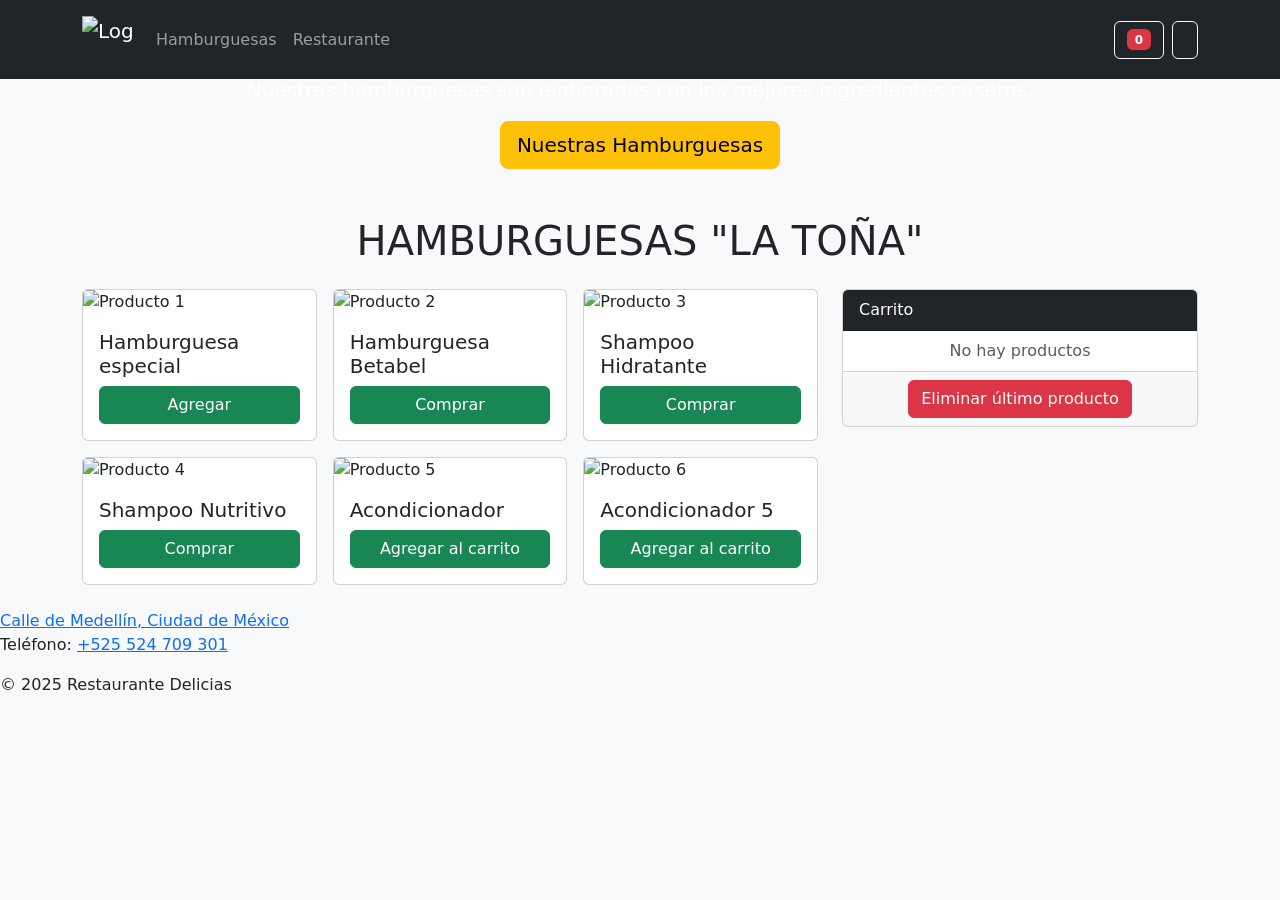
==== carrito1.html @ 95b33377 "Add files via upload" ====
<!DOCTYPE html>
<html lang="es">
<head>

  <meta charset="UTF-8">
  <meta name="viewport" content="width=device-width, initial-scale=1.0">
  <title>Hamburguesas la Toña</title>
  <link href="https://cdn.jsdelivr.net/npm/bootstrap@5.3.2/dist/css/bootstrap.min.css" rel="stylesheet">
  <link rel="stylesheet" href="css/stylecarrito.css">

</head>

<body class="bg-light">

 <!-- Barra de Navegación -->
<nav class="navbar navbar-expand-lg navbar-dark bg-dark fixed-top">
 <div class="container">
   <a class="navbar-brand" href="#">
<img src="img/logo.JPG" alt="Logo" width="50" height="50" class="d-inline-block align-text-top">
</a>

<!--Boton para crear el offcanva cuando se cambia el tamaño de la pantalla-->
<button class="navbar-toggler" type="button" data-bs-toggle="collapse" data-bs-target="#navbarNav">
<span class="navbar-toggler-icon"></span>
</button>
<!--Header de productos, y contacto, es para navegar dentro de la página -->

<div class="collapse navbar-collapse" id="navbarNav">
<ul class="navbar-nav me-auto">
 <li class="nav-item">
 <a class="nav-link" href="#hamburguesas">Hamburguesas</a>
 </li>
 <li class="nav-item">
 <a class="nav-link" href="#Restaurante">Restaurante</a>
</li>
 </ul>

<!-- Botones del carrito y menú -->
<div class="d-flex">
<button class="btn btn-outline-light me-2" data-bs-toggle="offcanvas" data-bs-target="#offcanvasCarrito">
<i class="fas fa-shopping-cart"></i>
<span class="badge bg-danger" id="contador-carrito">0</span>
 </button>

<button class="btn btn-outline-light" data-bs-toggle="offcanvas" data-bs-target="#offcanvasMenu">
 <i class="fas fa-bars"></i>
</button>
 </div>
 </div>
</div>
</nav>
<!-- Fin Barra de Navegación -->

<!-- HERO -->
<section class="hero text-white text-center d-flex align-items-center justify-content-center mb-4" id="hero1">
 <div class="container">
   <h1 class="display-4">Encuentra la hamburguesa perfecta</h1>
<p class="lead">Nuestras hamburguesas son elaboradas con los mejores ingredientes caseros.</p>
</p>
 <a href="#productos" class="btn btn-warning btn-lg">Nuestras Hamburguesas</a>
 </div>
</section>

<!-- Fin HERO -->

 <!-- CONTENEDOR DE PRODUCTOS -->
<div class="container py-4" id="productos">
    <h1 class="text-center mb-4">HAMBURGUESAS "LA TOÑA"</h1>

    <div class="row">
        <!-- Productos -->
        <div class="col-md-8">
            <div class="row g-3">
                <!-- Card Producto 1 -->
                <div class="col-md-4">
                    <div class="card">
                        <img src="img/h_especial.jpg" class="card-img-top" alt="Producto 1">
                        <div class="card-body">
                            <h5 class="card-title">Hamburguesa especial</h5>
                            <button class="btn btn-success w-100" onclick="agregarProducto('Hamburguesa especial')">Agregar</button>
                        </div>
                    </div>
                </div>
                <!-- Card Producto 2 -->
                <div class="col-md-4">
                    <div class="card">
                        <img src="img/remolacha_hamburger.jpg" class="card-img-top" alt="Producto 2">
                        <div class="card-body">
                            <h5 class="card-title">Hamburguesa Betabel</h5>
                            <button class="btn btn-success w-100" onclick="agregarProducto('Hamburguesa Betabel')">Comprar</button>
                        </div>
                    </div>
                </div>
                <!-- Card Producto 3 -->
                <div class="col-md-4">
                    <div class="card">
                        <img src="img/shampoo3.jpg" class="card-img-top" alt="Producto 3">
                        <div class="card-body">
                            <h5 class="card-title">Shampoo Hidratante</h5>
                            <button class="btn btn-success w-100" onclick="agregarProducto('Shampoo Hidratante')">Comprar</button>
                        </div>
                    </div>
                </div>
                <!-- Card Producto 4 -->
                <div class="col-md-4">
                    <div class="card">
                        <img src="img/shampoo4.jpg" class="card-img-top" alt="Producto 4">
                        <div class="card-body">
                            <h5 class="card-title">Shampoo Nutritivo</h5>
                            <button class="btn btn-success w-100" onclick="agregarProducto('Shampoo Nutritivo')">Comprar</button>
                        </div>
                    </div>
                </div>
                <!-- Card Producto 5 -->
                <div class="col-md-4">
                    <div class="card">
                        <img src="img/shampoo5.jpg" class="card-img-top" alt="Producto 5">
                        <div class="card-body">
                            <h5 class="card-title">Acondicionador</h5>
                            <button class="btn btn-success w-100" onclick="agregarProducto('Acondicionador')">Agregar al carrito</button>
                        </div>
                    </div>
                </div>
                <!-- Card Producto 6 -->
                <div class="col-md-4">
                    <div class="card">
                        <img src="img/shampoo5.jpg" class="card-img-top" alt="Producto 6">
                        <div class="card-body">
                            <h5 class="card-title">Acondicionador 5</h5>
                            <button class="btn btn-success w-100" onclick="agregarProducto('Acondicionador 6')">Agregar al carrito</button>
                        </div>
                    </div>
                </div>
            </div>
        </div>

        <!-- Carrito -->
        <div class="col-md-4">
            <div class="card" id="carritocard">
                <div class="card-header bg-dark text-white">Carrito</div>
                <ul class="list-group list-group-flush" id="lista-carrito">
                    <li class="list-group-item text-muted text-center">No hay productos</li>
                </ul>
                <div class="card-footer text-center">
                    <button class="btn btn-danger" onclick="eliminarProducto()">Eliminar último producto</button>
                </div>
            </div>
        </div>
    </div>
</div>
<!-- OFFCANVAS MENÚ -->
<div class="offcanvas offcanvas-start" tabindex="-1" id="offcanvasMenu" aria-labelledby="offcanvasMenuLabel">
<div class="offcanvas-header">
<h5 class="offcanvas-title" id="offcanvasMenuLabel">Menú</h5>
<button type="button" class="btn-close text-reset" data-bs-dismiss="offcanvas" aria-label="Cerrar"></button>
</div>
<div class="offcanvas-body">
<ul class="list-unstyled">
<li><a href="#" class="nav-link">Inicio</a></li>
<li><a href="#" class="nav-link">Productos</a></li>
<li><a href="#" class="nav-link">Contacto</a></li>
</ul>
</div>
</div>
<!-- OFFCANVAS CARRITO -->
<div class="offcanvas offcanvas-end" tabindex="-1" id="offcanvasCarrito" aria-labelledby="offcanvasCarritoLabel">
<div class="offcanvas-header">
<h5 class="offcanvas-title" id="offcanvasCarritoLabel">Tu Carrito</h5>
<button type="button" class="btn-close text-reset" data-bs-dismiss="offcanvas" aria-label="Cerrar"></button>
</div>
<div class="offcanvas-body">
<ul class="list-group" id="lista-carrito-offcanvas">
<li class="list-group-item text-muted text-center">No hay productos</li>
</ul>
<div class="mt-3 text-center">
<button class="btn btn-danger" onclick="eliminarProducto()">Eliminar último producto</button>
</div>
</div>
</div>
<footer id="contacto" class="footer">
<div class="footer-content">
<!--
<footer>: Pie de página con información de contacto, copyright, etc.
- Puede usarse también al final de <article> o <section>.
-->
<address>
<!--
<address>: Información de contacto (física, email, teléfono).
- Los navegadores/SEO lo asocian a datos de ubicación.
-->
<a href="https://maps.app.goo.gl/dNE5pY73eexW3Dqc8" target="_blank" rel="noreference noopener">Calle de Medellín, Ciudad de México </a>
<br>
Teléfono: <a href="tel:+525524709301">+525 524 709 301</a>
<!-- 
`href="tel:+123456789"`: Enlace para llamar desde móviles.
-->
</address>
<!-- Copyright -->
<p class="copyright">&copy; 2025 Restaurante Delicias</p>
<!-- Redes sociales -->
<div class="social">
<a href="#" aria-label="Facebook">
<i class="fab fa-facebook"></i>
</a>
<a href="#" aria-label="Instagram">
<i class="fab fa-instagram"></i>
</a>
<a href="https://www.linkedin.com/in/yuritsa-paez-a85920121/" aria-label="LinkedIn">
<i class="fab fa-linkedin"></i>
</a>
</div>
</div>
</footer>
<!--Aquí poner la referencia del script del JS-->
<script src="js/carrito.js"></script>
</body>
</html>
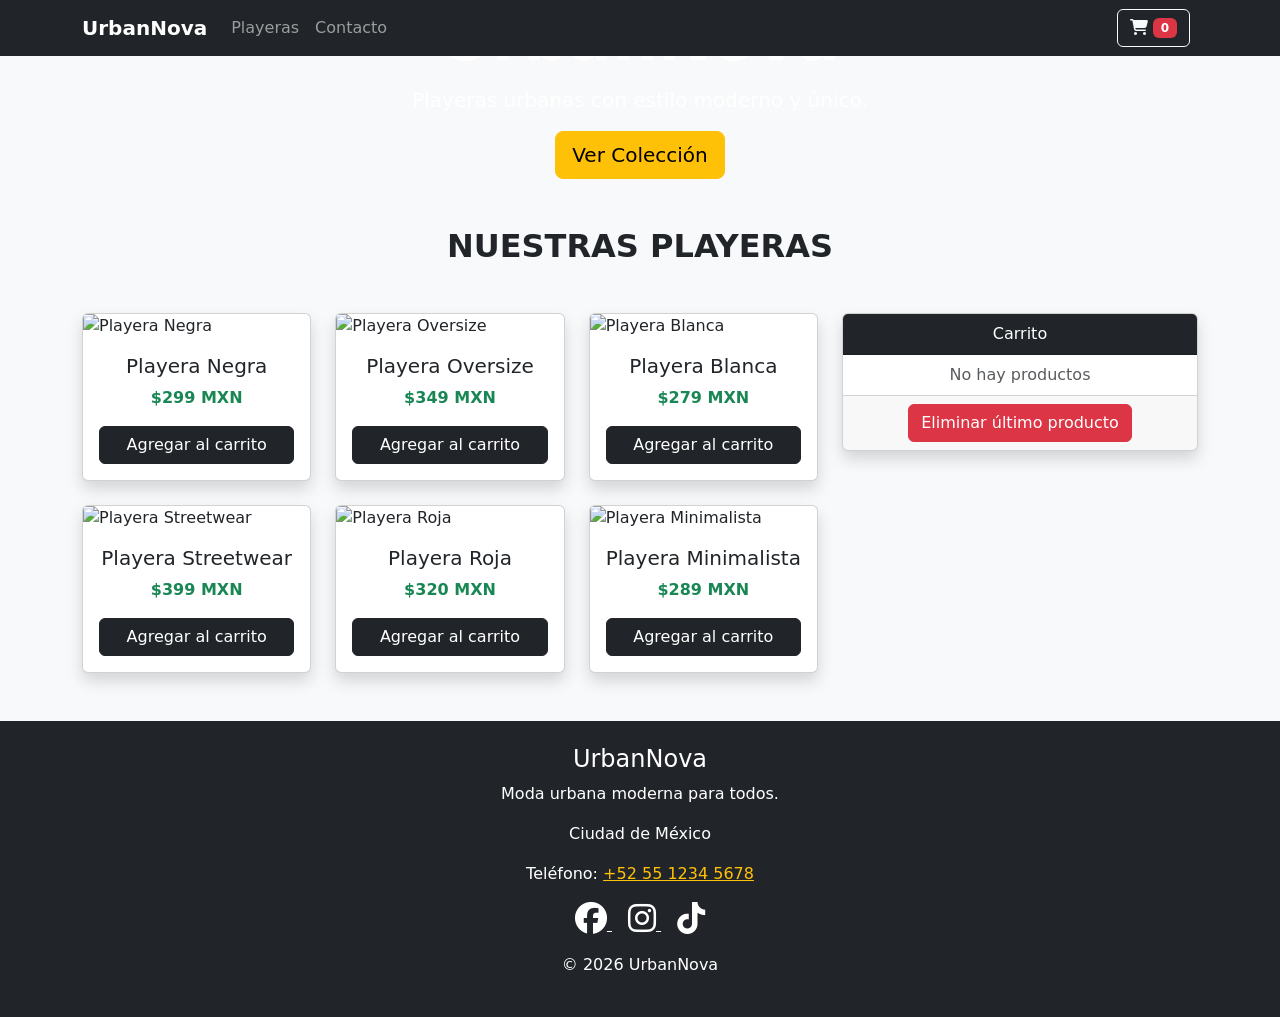
==== commit 24e0d226: "Update carrito1.html" ====
--- a/carrito1.html
+++ b/carrito1.html
@@ -4,215 +4,390 @@
 
   <meta charset="UTF-8">
   <meta name="viewport" content="width=device-width, initial-scale=1.0">
-  <title>Hamburguesas la Toña</title>
+  <title>UrbanNova | Tienda de Playeras</title>
+
+  <!-- Bootstrap -->
   <link href="https://cdn.jsdelivr.net/npm/bootstrap@5.3.2/dist/css/bootstrap.min.css" rel="stylesheet">
-  <link rel="stylesheet" href="css/stylecarrito.css">
+
+  <!-- Font Awesome -->
+  <link rel="stylesheet" href="https://cdnjs.cloudflare.com/ajax/libs/font-awesome/6.5.1/css/all.min.css">
+
+  <!-- CSS -->
+  <link rel="stylesheet" href="css/style.css">
 
 </head>
 
 <body class="bg-light">
 
- <!-- Barra de Navegación -->
+<!-- NAVBAR -->
 <nav class="navbar navbar-expand-lg navbar-dark bg-dark fixed-top">
- <div class="container">
-   <a class="navbar-brand" href="#">
-<img src="img/logo.JPG" alt="Logo" width="50" height="50" class="d-inline-block align-text-top">
-</a>
-
-<!--Boton para crear el offcanva cuando se cambia el tamaño de la pantalla-->
-<button class="navbar-toggler" type="button" data-bs-toggle="collapse" data-bs-target="#navbarNav">
-<span class="navbar-toggler-icon"></span>
-</button>
-<!--Header de productos, y contacto, es para navegar dentro de la página -->
-
-<div class="collapse navbar-collapse" id="navbarNav">
-<ul class="navbar-nav me-auto">
- <li class="nav-item">
- <a class="nav-link" href="#hamburguesas">Hamburguesas</a>
- </li>
- <li class="nav-item">
- <a class="nav-link" href="#Restaurante">Restaurante</a>
-</li>
- </ul>
-
-<!-- Botones del carrito y menú -->
-<div class="d-flex">
-<button class="btn btn-outline-light me-2" data-bs-toggle="offcanvas" data-bs-target="#offcanvasCarrito">
-<i class="fas fa-shopping-cart"></i>
-<span class="badge bg-danger" id="contador-carrito">0</span>
- </button>
-
-<button class="btn btn-outline-light" data-bs-toggle="offcanvas" data-bs-target="#offcanvasMenu">
- <i class="fas fa-bars"></i>
-</button>
- </div>
- </div>
+  <div class="container">
+
+    <a class="navbar-brand fw-bold" href="#">
+      UrbanNova
+    </a>
+
+    <!-- Botón responsive -->
+    <button class="navbar-toggler" type="button" data-bs-toggle="collapse" data-bs-target="#navbarNav">
+      <span class="navbar-toggler-icon"></span>
+    </button>
+
+    <!-- Menú -->
+    <div class="collapse navbar-collapse" id="navbarNav">
+
+      <ul class="navbar-nav me-auto">
+
+        <li class="nav-item">
+          <a class="nav-link" href="#playeras">Playeras</a>
+        </li>
+
+        <li class="nav-item">
+          <a class="nav-link" href="#contacto">Contacto</a>
+        </li>
+
+      </ul>
+
+      <!-- Botón carrito -->
+      <div class="d-flex">
+
+        <button class="btn btn-outline-light me-2"
+          data-bs-toggle="offcanvas"
+          data-bs-target="#offcanvasCarrito">
+
+          <i class="fas fa-shopping-cart"></i>
+
+          <span class="badge bg-danger" id="contador-carrito">0</span>
+
+        </button>
+
+      </div>
+
+    </div>
+  </div>
+</nav>
+
+<!-- HERO -->
+<section class="hero text-white text-center d-flex align-items-center justify-content-center">
+
+  <div class="container">
+
+    <h1 class="display-3 fw-bold">UrbanNova</h1>
+
+    <p class="lead">
+      Playeras urbanas con estilo moderno y único.
+    </p>
+
+    <a href="#playeras" class="btn btn-warning btn-lg">
+      Ver Colección
+    </a>
+
+  </div>
+
+</section>
+
+<!-- PRODUCTOS -->
+<div class="container py-5" id="playeras">
+
+  <h2 class="text-center mb-5 fw-bold">
+    NUESTRAS PLAYERAS
+  </h2>
+
+  <div class="row">
+
+    <!-- PRODUCTOS -->
+    <div class="col-md-8">
+
+      <div class="row g-4">
+
+        <!-- Producto 1 -->
+        <div class="col-md-4">
+
+          <div class="card shadow">
+
+            <img src="img/playera1.jpg" class="card-img-top" alt="Playera Negra">
+
+            <div class="card-body text-center">
+
+              <h5 class="card-title">
+                Playera Negra
+              </h5>
+
+              <p class="text-success fw-bold">
+                $299 MXN
+              </p>
+
+              <button class="btn btn-dark w-100"
+                onclick="agregarProducto('Playera Negra')">
+
+                Agregar al carrito
+
+              </button>
+
+            </div>
+          </div>
+        </div>
+
+        <!-- Producto 2 -->
+        <div class="col-md-4">
+
+          <div class="card shadow">
+
+            <img src="img/playera2.jpg" class="card-img-top" alt="Playera Oversize">
+
+            <div class="card-body text-center">
+
+              <h5 class="card-title">
+                Playera Oversize
+              </h5>
+
+              <p class="text-success fw-bold">
+                $349 MXN
+              </p>
+
+              <button class="btn btn-dark w-100"
+                onclick="agregarProducto('Playera Oversize')">
+
+                Agregar al carrito
+
+              </button>
+
+            </div>
+          </div>
+        </div>
+
+        <!-- Producto 3 -->
+        <div class="col-md-4">
+
+          <div class="card shadow">
+
+            <img src="img/playera3.jpg" class="card-img-top" alt="Playera Blanca">
+
+            <div class="card-body text-center">
+
+              <h5 class="card-title">
+                Playera Blanca
+              </h5>
+
+              <p class="text-success fw-bold">
+                $279 MXN
+              </p>
+
+              <button class="btn btn-dark w-100"
+                onclick="agregarProducto('Playera Blanca')">
+
+                Agregar al carrito
+
+              </button>
+
+            </div>
+          </div>
+        </div>
+
+        <!-- Producto 4 -->
+        <div class="col-md-4">
+
+          <div class="card shadow">
+
+            <img src="img/playera4.jpg" class="card-img-top" alt="Playera Streetwear">
+
+            <div class="card-body text-center">
+
+              <h5 class="card-title">
+                Playera Streetwear
+              </h5>
+
+              <p class="text-success fw-bold">
+                $399 MXN
+              </p>
+
+              <button class="btn btn-dark w-100"
+                onclick="agregarProducto('Playera Streetwear')">
+
+                Agregar al carrito
+
+              </button>
+
+            </div>
+          </div>
+        </div>
+
+        <!-- Producto 5 -->
+        <div class="col-md-4">
+
+          <div class="card shadow">
+
+            <img src="img/playera5.jpg" class="card-img-top" alt="Playera Roja">
+
+            <div class="card-body text-center">
+
+              <h5 class="card-title">
+                Playera Roja
+              </h5>
+
+              <p class="text-success fw-bold">
+                $320 MXN
+              </p>
+
+              <button class="btn btn-dark w-100"
+                onclick="agregarProducto('Playera Roja')">
+
+                Agregar al carrito
+
+              </button>
+
+            </div>
+          </div>
+        </div>
+
+        <!-- Producto 6 -->
+        <div class="col-md-4">
+
+          <div class="card shadow">
+
+            <img src="img/playera6.jpg" class="card-img-top" alt="Playera Minimalista">
+
+            <div class="card-body text-center">
+
+              <h5 class="card-title">
+                Playera Minimalista
+              </h5>
+
+              <p class="text-success fw-bold">
+                $289 MXN
+              </p>
+
+              <button class="btn btn-dark w-100"
+                onclick="agregarProducto('Playera Minimalista')">
+
+                Agregar al carrito
+
+              </button>
+
+            </div>
+          </div>
+        </div>
+
+      </div>
+    </div>
+
+    <!-- CARRITO -->
+    <div class="col-md-4">
+
+      <div class="card shadow">
+
+        <div class="card-header bg-dark text-white text-center">
+          Carrito
+        </div>
+
+        <ul class="list-group list-group-flush" id="lista-carrito">
+
+          <li class="list-group-item text-muted text-center">
+            No hay productos
+          </li>
+
+        </ul>
+
+        <div class="card-footer text-center">
+
+          <button class="btn btn-danger"
+            onclick="eliminarProducto()">
+
+            Eliminar último producto
+
+          </button>
+
+        </div>
+
+      </div>
+
+    </div>
+
+  </div>
 </div>
-</nav>
-<!-- Fin Barra de Navegación -->
-
-<!-- HERO -->
-<section class="hero text-white text-center d-flex align-items-center justify-content-center mb-4" id="hero1">
- <div class="container">
-   <h1 class="display-4">Encuentra la hamburguesa perfecta</h1>
-<p class="lead">Nuestras hamburguesas son elaboradas con los mejores ingredientes caseros.</p>
-</p>
- <a href="#productos" class="btn btn-warning btn-lg">Nuestras Hamburguesas</a>
- </div>
-</section>
-
-<!-- Fin HERO -->
-
- <!-- CONTENEDOR DE PRODUCTOS -->
-<div class="container py-4" id="productos">
-    <h1 class="text-center mb-4">HAMBURGUESAS "LA TOÑA"</h1>
-
-    <div class="row">
-        <!-- Productos -->
-        <div class="col-md-8">
-            <div class="row g-3">
-                <!-- Card Producto 1 -->
-                <div class="col-md-4">
-                    <div class="card">
-                        <img src="img/h_especial.jpg" class="card-img-top" alt="Producto 1">
-                        <div class="card-body">
-                            <h5 class="card-title">Hamburguesa especial</h5>
-                            <button class="btn btn-success w-100" onclick="agregarProducto('Hamburguesa especial')">Agregar</button>
-                        </div>
-                    </div>
-                </div>
-                <!-- Card Producto 2 -->
-                <div class="col-md-4">
-                    <div class="card">
-                        <img src="img/remolacha_hamburger.jpg" class="card-img-top" alt="Producto 2">
-                        <div class="card-body">
-                            <h5 class="card-title">Hamburguesa Betabel</h5>
-                            <button class="btn btn-success w-100" onclick="agregarProducto('Hamburguesa Betabel')">Comprar</button>
-                        </div>
-                    </div>
-                </div>
-                <!-- Card Producto 3 -->
-                <div class="col-md-4">
-                    <div class="card">
-                        <img src="img/shampoo3.jpg" class="card-img-top" alt="Producto 3">
-                        <div class="card-body">
-                            <h5 class="card-title">Shampoo Hidratante</h5>
-                            <button class="btn btn-success w-100" onclick="agregarProducto('Shampoo Hidratante')">Comprar</button>
-                        </div>
-                    </div>
-                </div>
-                <!-- Card Producto 4 -->
-                <div class="col-md-4">
-                    <div class="card">
-                        <img src="img/shampoo4.jpg" class="card-img-top" alt="Producto 4">
-                        <div class="card-body">
-                            <h5 class="card-title">Shampoo Nutritivo</h5>
-                            <button class="btn btn-success w-100" onclick="agregarProducto('Shampoo Nutritivo')">Comprar</button>
-                        </div>
-                    </div>
-                </div>
-                <!-- Card Producto 5 -->
-                <div class="col-md-4">
-                    <div class="card">
-                        <img src="img/shampoo5.jpg" class="card-img-top" alt="Producto 5">
-                        <div class="card-body">
-                            <h5 class="card-title">Acondicionador</h5>
-                            <button class="btn btn-success w-100" onclick="agregarProducto('Acondicionador')">Agregar al carrito</button>
-                        </div>
-                    </div>
-                </div>
-                <!-- Card Producto 6 -->
-                <div class="col-md-4">
-                    <div class="card">
-                        <img src="img/shampoo5.jpg" class="card-img-top" alt="Producto 6">
-                        <div class="card-body">
-                            <h5 class="card-title">Acondicionador 5</h5>
-                            <button class="btn btn-success w-100" onclick="agregarProducto('Acondicionador 6')">Agregar al carrito</button>
-                        </div>
-                    </div>
-                </div>
-            </div>
-        </div>
-
-        <!-- Carrito -->
-        <div class="col-md-4">
-            <div class="card" id="carritocard">
-                <div class="card-header bg-dark text-white">Carrito</div>
-                <ul class="list-group list-group-flush" id="lista-carrito">
-                    <li class="list-group-item text-muted text-center">No hay productos</li>
-                </ul>
-                <div class="card-footer text-center">
-                    <button class="btn btn-danger" onclick="eliminarProducto()">Eliminar último producto</button>
-                </div>
-            </div>
-        </div>
+
+<!-- OFFCANVAS CARRITO -->
+<div class="offcanvas offcanvas-end"
+  tabindex="-1"
+  id="offcanvasCarrito">
+
+  <div class="offcanvas-header">
+
+    <h5 class="offcanvas-title">
+      Tu Carrito
+    </h5>
+
+    <button type="button"
+      class="btn-close"
+      data-bs-dismiss="offcanvas">
+    </button>
+
+  </div>
+
+  <div class="offcanvas-body">
+
+    <ul class="list-group" id="lista-carrito-offcanvas">
+
+      <li class="list-group-item text-muted text-center">
+        No hay productos
+      </li>
+
+    </ul>
+
+  </div>
+</div>
+
+<!-- FOOTER -->
+<footer id="contacto" class="bg-dark text-white text-center py-4">
+
+  <div class="container">
+
+    <h4>UrbanNova</h4>
+
+    <p>
+      Moda urbana moderna para todos.
+    </p>
+
+    <p>
+      Ciudad de México
+    </p>
+
+    <p>
+      Teléfono:
+      <a href="tel:+525512345678" class="text-warning">
+        +52 55 1234 5678
+      </a>
+    </p>
+
+    <!-- Redes -->
+    <div class="social">
+
+      <a href="#" class="text-white me-3">
+        <i class="fab fa-facebook fa-2x"></i>
+      </a>
+
+      <a href="#" class="text-white me-3">
+        <i class="fab fa-instagram fa-2x"></i>
+      </a>
+
+      <a href="#" class="text-white">
+        <i class="fab fa-tiktok fa-2x"></i>
+      </a>
+
     </div>
-</div>
-<!-- OFFCANVAS MENÚ -->
-<div class="offcanvas offcanvas-start" tabindex="-1" id="offcanvasMenu" aria-labelledby="offcanvasMenuLabel">
-<div class="offcanvas-header">
-<h5 class="offcanvas-title" id="offcanvasMenuLabel">Menú</h5>
-<button type="button" class="btn-close text-reset" data-bs-dismiss="offcanvas" aria-label="Cerrar"></button>
-</div>
-<div class="offcanvas-body">
-<ul class="list-unstyled">
-<li><a href="#" class="nav-link">Inicio</a></li>
-<li><a href="#" class="nav-link">Productos</a></li>
-<li><a href="#" class="nav-link">Contacto</a></li>
-</ul>
-</div>
-</div>
-<!-- OFFCANVAS CARRITO -->
-<div class="offcanvas offcanvas-end" tabindex="-1" id="offcanvasCarrito" aria-labelledby="offcanvasCarritoLabel">
-<div class="offcanvas-header">
-<h5 class="offcanvas-title" id="offcanvasCarritoLabel">Tu Carrito</h5>
-<button type="button" class="btn-close text-reset" data-bs-dismiss="offcanvas" aria-label="Cerrar"></button>
-</div>
-<div class="offcanvas-body">
-<ul class="list-group" id="lista-carrito-offcanvas">
-<li class="list-group-item text-muted text-center">No hay productos</li>
-</ul>
-<div class="mt-3 text-center">
-<button class="btn btn-danger" onclick="eliminarProducto()">Eliminar último producto</button>
-</div>
-</div>
-</div>
-<footer id="contacto" class="footer">
-<div class="footer-content">
-<!--
-<footer>: Pie de página con información de contacto, copyright, etc.
-- Puede usarse también al final de <article> o <section>.
--->
-<address>
-<!--
-<address>: Información de contacto (física, email, teléfono).
-- Los navegadores/SEO lo asocian a datos de ubicación.
--->
-<a href="https://maps.app.goo.gl/dNE5pY73eexW3Dqc8" target="_blank" rel="noreference noopener">Calle de Medellín, Ciudad de México </a>
-<br>
-Teléfono: <a href="tel:+525524709301">+525 524 709 301</a>
-<!-- 
-`href="tel:+123456789"`: Enlace para llamar desde móviles.
--->
-</address>
-<!-- Copyright -->
-<p class="copyright">&copy; 2025 Restaurante Delicias</p>
-<!-- Redes sociales -->
-<div class="social">
-<a href="#" aria-label="Facebook">
-<i class="fab fa-facebook"></i>
-</a>
-<a href="#" aria-label="Instagram">
-<i class="fab fa-instagram"></i>
-</a>
-<a href="https://www.linkedin.com/in/yuritsa-paez-a85920121/" aria-label="LinkedIn">
-<i class="fab fa-linkedin"></i>
-</a>
-</div>
-</div>
+
+    <p class="mt-3">
+      &copy; 2026 UrbanNova
+    </p>
+
+  </div>
 </footer>
-<!--Aquí poner la referencia del script del JS-->
+
+<!-- Bootstrap JS -->
+<script src="https://cdn.jsdelivr.net/npm/bootstrap@5.3.2/dist/js/bootstrap.bundle.min.js"></script>
+
+<!-- JS -->
 <script src="js/carrito.js"></script>
+
 </body>
 </html>
 
